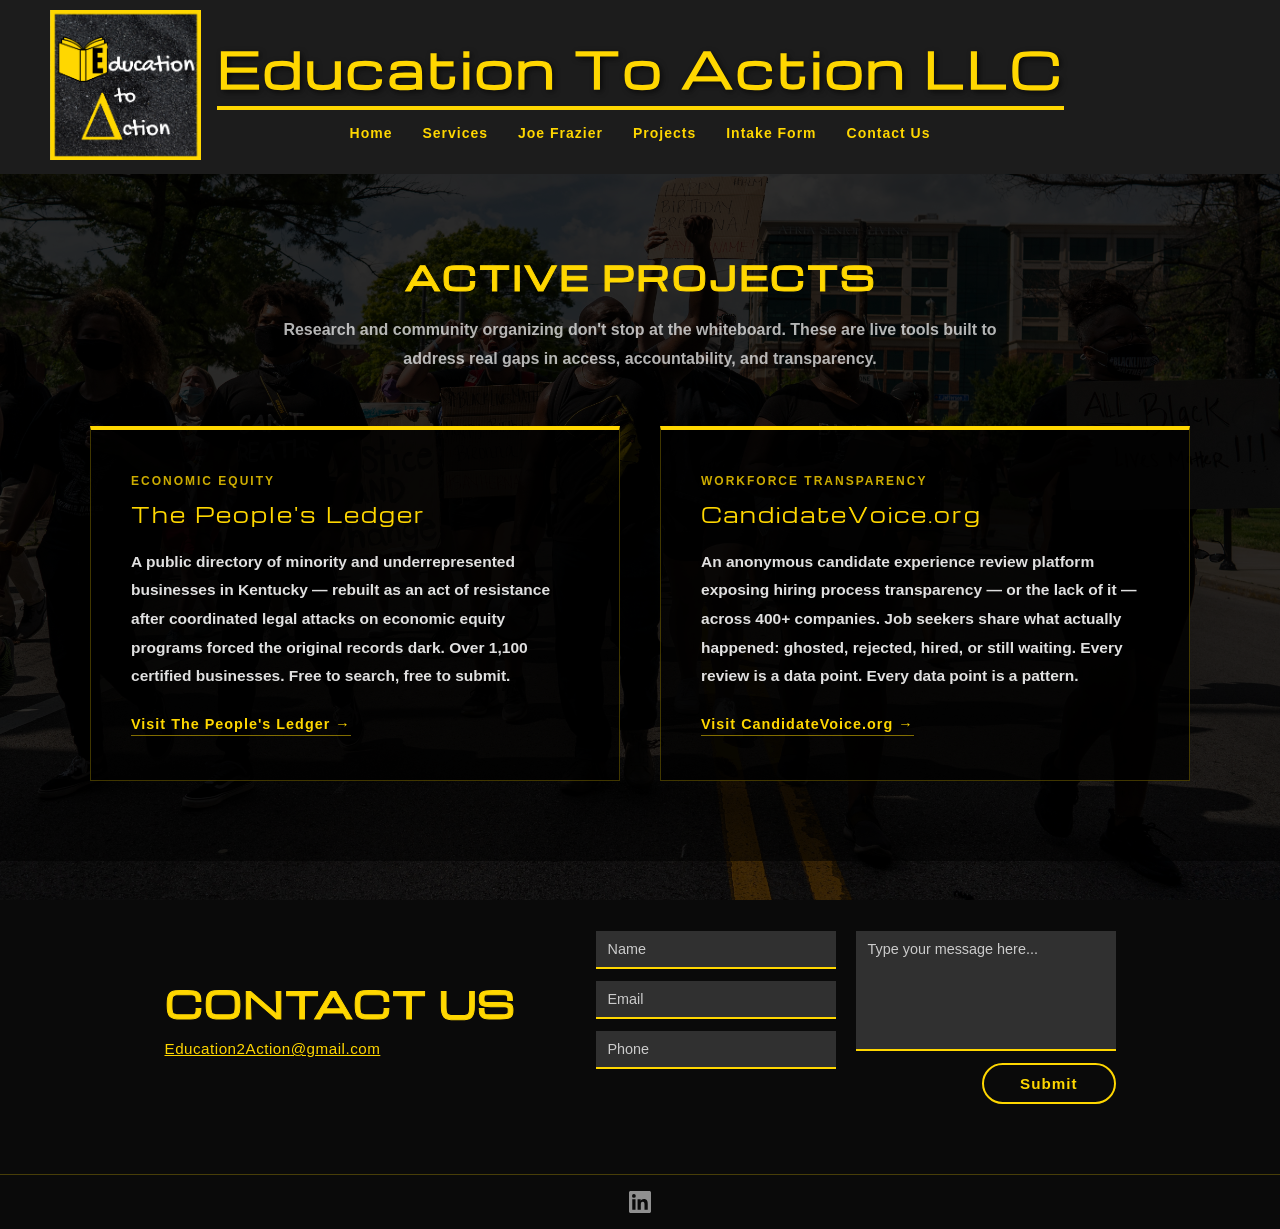
==== index.html @ 55d64c65 "Remove hero section - projects section leads directly after header" ====
<!DOCTYPE html>
<html lang="en">
<head>
    <meta charset="UTF-8">
    <meta name="viewport" content="width=device-width, initial-scale=1.0">
    <title>Education to Action LLC</title>
    <link rel="icon" type="image/x-icon" href="favicon.ico">
    <link rel="stylesheet" href="style.css">
    <style>
        /* ─── Projects Section ───────────────────────────────────── */
        .projects-section {
            position: relative;
            background-image: url('BLM_Background.jpg');
            background-size: cover;
            background-position: center;
            background-attachment: fixed;
            padding: 80px 40px;
        }

        .projects-section::before {
            content: '';
            position: absolute;
            inset: 0;
            background-color: rgba(0, 0, 0, 0.82);
            z-index: 0;
        }

        .projects-inner {
            position: relative;
            z-index: 1;
            max-width: 1100px;
            margin: 0 auto;
            text-align: center;
        }

        .projects-title {
            font-family: 'Michroma', sans-serif;
            font-size: 2rem;
            font-weight: 700;
            color: #FFD700;
            -webkit-text-stroke: 1px #FFD700;
            letter-spacing: 3px;
            margin-bottom: 16px;
        }

        .projects-subtitle {
            font-size: 1rem;
            color: rgba(255, 255, 255, 0.7);
            max-width: 720px;
            margin: 0 auto 52px;
            line-height: 1.8;
            font-weight: 600;
        }

        .projects-grid {
            display: grid;
            grid-template-columns: 1fr 1fr;
            gap: 40px;
            text-align: left;
        }

        .project-card {
            background-color: rgba(0, 0, 0, 0.80);
            border: 1px solid rgba(255, 215, 0, 0.25);
            border-top: 4px solid #FFD700;
            padding: 44px 40px;
            color: #ffffff;
            transition: border-color 0.3s ease, background-color 0.3s ease;
        }

        .project-card:hover {
            background-color: rgba(0, 0, 0, 0.95);
            border-color: rgba(255, 215, 0, 0.6);
            border-top-color: #FFD700;
        }

        .project-tag {
            font-size: 0.75rem;
            font-weight: 700;
            letter-spacing: 2px;
            text-transform: uppercase;
            color: #FFD700;
            margin-bottom: 12px;
        }

        .project-name {
            font-family: 'Michroma', sans-serif;
            font-size: clamp(1rem, 1.6vw, 1.25rem);
            font-weight: 400;
            color: #FFD700;
            letter-spacing: 2px;
            margin-bottom: 20px;
            line-height: 1.4;
        }

        .project-desc {
            font-size: 0.97rem;
            color: rgba(255, 255, 255, 0.88);
            line-height: 1.85;
            margin-bottom: 24px;
            font-weight: 600;
        }

        .project-link {
            display: inline-block;
            color: #FFD700;
            font-size: 0.9rem;
            font-weight: 700;
            letter-spacing: 1px;
            text-decoration: none;
            border-bottom: 1px solid rgba(255, 215, 0, 0.5);
            padding-bottom: 3px;
            transition: color 0.3s ease, border-color 0.3s ease;
        }

        .project-link:hover {
            color: #ffffff;
            border-color: #ffffff;
        }

        @media (max-width: 768px) {
            .projects-section {
                background-image: none;
                background-color: transparent;
                background-attachment: scroll;
                padding: 50px 20px;
            }

            .projects-section::before {
                display: none;
            }

            .projects-grid {
                grid-template-columns: 1fr;
                gap: 24px;
            }

            .project-card {
                padding: 30px 24px;
            }

            .projects-title {
                font-size: 1.4rem;
            }
        }
    </style>
</head>
<body>

    <header>
        <div class="logo">
            <img src="Gold_Logo.png" alt="Education to Action Logo">
        </div>
        <div class="nav-container">
            <div class="site-title">Education To Action LLC</div>
            <nav>
                <button class="hamburger" onclick="toggleMenu()" aria-label="Toggle menu">
                    &#9776;
                </button>
                <ul id="nav-menu">
                    <li><a href="index.html" onclick="closeMenu()">Home</a></li>
                    <li><a href="services.html" onclick="closeMenu()">Services</a></li>
                    <li><a href="Joe_Frazier.html" onclick="closeMenu()">Joe Frazier</a></li>
                    <li><a href="#projects" onclick="closeMenu()">Projects</a></li>
                    <li><a href="https://docs.google.com/forms/d/e/1FAIpQLScnRDvYLvn8VYq_FLqO-u11D0qY9zu-PwXoZ-S4VW2Ogkls2g/viewform?usp=header" target="_blank" onclick="closeMenu()">Intake Form</a></li>
                    <li><a href="#contact" onclick="closeMenu()">Contact Us</a></li>
                </ul>
            </nav>
        </div>
    </header>

    <!-- Projects Section -->
    <section class="projects-section" id="projects">
        <div class="projects-inner">
            <h2 class="projects-title">ACTIVE PROJECTS</h2>
            <p class="projects-subtitle">Research and community organizing don't stop at the whiteboard. These are live tools built to address real gaps in access, accountability, and transparency.</p>
            <div class="projects-grid">

                <div class="project-card">
                    <div class="project-tag">Economic Equity</div>
                    <h3 class="project-name">The People's Ledger</h3>
                    <p class="project-desc">A public directory of minority and underrepresented businesses in Kentucky — rebuilt as an act of resistance after coordinated legal attacks on economic equity programs forced the original records dark. Over 1,100 certified businesses. Free to search, free to submit.</p>
                    <a href="https://jfraz757.github.io/The_Peoples_Ledger" target="_blank" class="project-link">Visit The People's Ledger →</a>
                </div>

                <div class="project-card">
                    <div class="project-tag">Workforce Transparency</div>
                    <h3 class="project-name">CandidateVoice.org</h3>
                    <p class="project-desc">An anonymous candidate experience review platform exposing hiring process transparency — or the lack of it — across 400+ companies. Job seekers share what actually happened: ghosted, rejected, hired, or still waiting. Every review is a data point. Every data point is a pattern.</p>
                    <a href="https://candidatevoice.org" target="_blank" class="project-link">Visit CandidateVoice.org →</a>
                </div>

            </div>
        </div>
    </section>

    <!-- Contact / Footer Section -->
    <section class="contact-footer" id="contact">
        <div class="contact-inner">

            <div class="contact-left">
                <h2 class="contact-title">CONTACT US</h2>
                <a href="mailto:Education2Action@gmail.com" class="contact-email">
                    Education2Action@gmail.com
                </a>
            </div>

            <div class="contact-form">
                <div class="form-fields-left">
                    <input type="text" placeholder="Name" />
                    <input type="email" placeholder="Email" />
                    <input type="tel" placeholder="Phone" />
                </div>
                <div class="form-fields-right">
                    <textarea placeholder="Type your message here..."></textarea>
                    <button type="submit">Submit</button>
                </div>
            </div>

        </div>

        <div class="footer-bottom">
            <div class="footer-social">
                <a href="https://www.linkedin.com/company/education2action" target="_blank" aria-label="LinkedIn">
                    <svg xmlns="http://www.w3.org/2000/svg" width="22" height="22" viewBox="0 0 24 24" fill="currentColor">
                        <path d="M20.447 20.452h-3.554v-5.569c0-1.328-.027-3.037-1.852-3.037-1.853 0-2.136 1.445-2.136 2.939v5.667H9.351V9h3.414v1.561h.046c.477-.9 1.637-1.85 3.37-1.85 3.601 0 4.267 2.37 4.267 5.455v6.286zM5.337 7.433a2.062 2.062 0 0 1-2.063-2.065 2.064 2.064 0 1 1 2.063 2.065zm1.782 13.019H3.555V9h3.564v11.452zM22.225 0H1.771C.792 0 0 .774 0 1.729v20.542C0 23.227.792 24 1.771 24h20.451C23.2 24 24 23.227 24 22.271V1.729C24 .774 23.2 0 22.222 0h.003z"/>
                    </svg>
                </a>
            </div>
        </div>
    </section>

    <script>
        function toggleMenu() {
            const menu = document.getElementById('nav-menu');
            menu.classList.toggle('open');
        }

        function closeMenu() {
            const menu = document.getElementById('nav-menu');
            menu.classList.remove('open');
        }
    </script>

</body>
</html>
---- style.css ----
@import url('https://fonts.googleapis.com/css2?family=Michroma&display=swap');

/* ─── Reset ──────────────────────────────────────────────── */
* {
    margin: 0;
    padding: 0;
    box-sizing: border-box;
    font-family: Arial, Helvetica, sans-serif;
}

html, body {
    min-height: 100%;
    background-color: #1a1a1a;
}

/* ─── Header ─────────────────────────────────────────────── */
header {
    position: sticky;
    top: 0;
    width: 100%;
    display: flex;
    align-items: center;
    padding: 10px 50px;
    z-index: 10;
    background-color: rgba(30, 30, 30, 0.60);
}

.logo {
    flex: 0 0 auto;
    z-index: 1;
}

.logo img {
    height: 150px;
}

.nav-container {
    position: absolute;
    left: 0;
    right: 0;
    display: flex;
    flex-direction: column;
    align-items: center;
    pointer-events: none;
}

.nav-container > * {
    pointer-events: auto;
}

/* ─── Site Title ─────────────────────────────────────────── */
.site-title {
    font-family: 'Michroma', sans-serif;
    font-weight: 400;
    color: #FFD700;
    font-size: clamp(28px, 3.8vw, 56px);
    letter-spacing: 3px;
    -webkit-text-stroke: 1.5px #FFD700;
    padding-bottom: 4px;
    border-bottom: 4px solid #FFD700;
    margin-bottom: 14px;
    text-shadow: 2px 2px 6px rgba(0, 0, 0, 0.9);
    white-space: nowrap;
}

/* ─── Nav Links ──────────────────────────────────────────── */
.hamburger {
    display: none;
}

nav ul {
    display: flex;
    list-style: none;
    gap: 30px;
}

nav a {
    text-decoration: none;
    color: #FFD700;
    font-family: Arial, Helvetica, sans-serif;
    font-weight: 700;
    font-size: 14px;
    letter-spacing: 1px;
    transition: color 0.3s ease;
}

nav a:hover {
    color: #ffffff;
}

/* ─── Hero ───────────────────────────────────────────────── */
.hero {
    position: relative;
    min-height: 100vh;
    display: flex;
    justify-content: center;
    align-items: center;
    text-align: center;
    background-image: url('BLM_Background.jpg');
    background-size: cover;
    background-position: center;
    background-attachment: fixed;
}

.hero-overlay {
    display: none;
}

.hero-content {
    position: relative;
    z-index: 2;
    color: #ffffff;
    max-width: 1000px;
    width: 82%;
    padding: 50px 70px;
    background-color: rgba(0, 0, 0, 0.62);
    border-radius: 2px;
    text-align: center;
    margin-top: 200px;
}

.hero-content h1 {
    font-size: clamp(1.8rem, 2.5vw, 2.2rem);
    font-weight: 700;
    margin-bottom: 16px;
    letter-spacing: 0.5px;
    line-height: 1.3;
    color: #ffffff;
}

.hero-content h1::after {
    content: '';
    display: block;
    width: 60px;
    height: 3px;
    background-color: #ffffff;
    margin: 12px auto 0;
}

.hero-content p {
    font-size: 1.25rem;
    line-height: 1.85;
    color: #ffffff;
    text-shadow: 1px 1px 4px rgba(0, 0, 0, 0.8);
    font-weight: 600;
}

/* ─── Projects Section ───────────────────────────────────── */
.projects-section {
    position: relative;
    background-image: url('BLM_Background.jpg');
    background-size: cover;
    background-position: center;
    background-attachment: fixed;
    padding: 80px 40px;
}

.projects-section::before {
    content: '';
    position: absolute;
    inset: 0;
    background-color: rgba(0, 0, 0, 0.82);
    z-index: 0;
}

.projects-inner {
    position: relative;
    z-index: 1;
    max-width: 1100px;
    margin: 0 auto;
    text-align: center;
}

.projects-title {
    font-family: 'Michroma', sans-serif;
    font-size: 2rem;
    font-weight: 700;
    color: #FFD700;
    -webkit-text-stroke: 1px #FFD700;
    letter-spacing: 3px;
    margin-bottom: 16px;
}

.projects-subtitle {
    font-size: 1rem;
    color: rgba(255, 255, 255, 0.65);
    max-width: 680px;
    margin: 0 auto 52px;
    line-height: 1.8;
}

.projects-grid {
    display: grid;
    grid-template-columns: 1fr 1fr;
    gap: 28px;
    text-align: left;
}

.project-card {
    background-color: rgba(0, 0, 0, 0.80);
    border: 1px solid rgba(255, 215, 0, 0.25);
    border-top: 4px solid #FFD700;
    padding: 44px 40px;
    color: #ffffff;
    transition: border-color 0.3s ease, background-color 0.3s ease;
}

.project-card:hover {
    background-color: rgba(0, 0, 0, 0.95);
    border-color: rgba(255, 215, 0, 0.6);
    border-top-color: #FFD700;
}

.project-icon {
    font-size: 2rem;
    margin-bottom: 14px;
}

.project-tag {
    font-size: 0.7rem;
    font-weight: 700;
    letter-spacing: 2px;
    text-transform: uppercase;
    color: #FFD700;
    margin-bottom: 10px;
    opacity: 0.8;
}

.project-name {
    font-family: 'Michroma', sans-serif;
    font-size: 1.2rem;
    color: #ffffff;
    letter-spacing: 1px;
    margin-bottom: 14px;
}

.project-desc {
    font-size: 0.95rem;
    color: rgba(255, 255, 255, 0.88);
    line-height: 1.85;
    margin-bottom: 24px;
    font-weight: 600;
}

.project-link {
    display: inline-block;
    color: #FFD700;
    font-size: 0.85rem;
    font-weight: 700;
    letter-spacing: 0.5px;
    text-decoration: none;
    border-bottom: 1px solid rgba(255, 215, 0, 0.4);
    padding-bottom: 2px;
    transition: color 0.3s ease, border-color 0.3s ease;
}

.project-link:hover {
    color: #ffffff;
    border-color: #ffffff;
}

/* ─── Contact / Footer Section ───────────────────────────── */
.contact-footer {
    position: relative;
    background-image: url('BLM_Background.jpg');
    background-size: cover;
    background-position: bottom center;
    background-attachment: fixed;
}

.contact-footer::before {
    content: '';
    position: absolute;
    inset: 0;
    background-color: rgba(0, 0, 0, 0.60);
    z-index: 0;
}

.contact-inner {
    position: relative;
    z-index: 1;
    display: flex;
    align-items: center;
    justify-content: center;
    gap: 80px;
    padding: 70px 80px;
}

.contact-left {
    display: flex;
    flex-direction: column;
    align-items: flex-start;
    gap: 12px;
}

.contact-title {
    font-family: 'Michroma', sans-serif;
    font-size: 2.2rem;
    font-weight: 700;
    color: #FFD700;
    -webkit-text-stroke: 1px #FFD700;
    letter-spacing: 2px;
    margin: 0;
}

.contact-email {
    color: #FFD700;
    font-size: 0.95rem;
    text-decoration: underline;
    letter-spacing: 0.5px;
    transition: color 0.3s ease;
}

.contact-email:hover {
    color: #ffffff;
}

.contact-form {
    display: flex;
    gap: 20px;
    align-items: flex-start;
}

.form-fields-left {
    display: flex;
    flex-direction: column;
    gap: 12px;
}

.form-fields-right {
    display: flex;
    flex-direction: column;
    gap: 12px;
    align-items: flex-end;
}

.contact-form input,
.contact-form textarea {
    background-color: rgba(60, 60, 60, 0.75);
    border: none;
    border-bottom: 2px solid #FFD700;
    color: #ffffff;
    font-family: Arial, Helvetica, sans-serif;
    font-size: 0.9rem;
    padding: 10px 12px;
    outline: none;
    width: 240px;
}

.contact-form input::placeholder,
.contact-form textarea::placeholder {
    color: rgba(255, 255, 255, 0.75);
}

.contact-form textarea {
    width: 260px;
    height: 120px;
    resize: none;
    border: none;
    border-bottom: 2px solid #FFD700;
}

.contact-form button {
    background-color: transparent;
    border: 2px solid #FFD700;
    color: #FFD700;
    font-family: Arial, Helvetica, sans-serif;
    font-size: 0.95rem;
    font-weight: 700;
    padding: 10px 36px;
    border-radius: 25px;
    cursor: pointer;
    letter-spacing: 1px;
    transition: background-color 0.3s ease, color 0.3s ease;
}

.contact-form button:hover {
    background-color: #FFD700;
    color: #1a1a1a;
}

/* ─── Footer Bottom ──────────────────────────────────────── */
.footer-bottom {
    position: relative;
    z-index: 1;
    display: flex;
    justify-content: center;
    align-items: center;
    padding: 16px 80px;
    border-top: 1px solid rgba(255, 215, 0, 0.25);
}

.footer-social {
    display: flex;
    gap: 20px;
    align-items: center;
}

.footer-social a {
    color: rgba(255, 255, 255, 0.55);
    text-decoration: none;
    font-size: 0.9rem;
    transition: color 0.3s ease;
}

.footer-social a:hover {
    color: #FFD700;
}

.footer-social a svg {
    display: block;
    color: rgba(255, 255, 255, 0.55);
    transition: color 0.3s ease;
}

.footer-social a:hover svg {
    color: #FFD700;
}

/* ─── Mobile ─────────────────────────────────────────────── */
@media (max-width: 768px) {

    body {
        background-image: url('BLM_Background.jpg');
        background-size: cover;
        background-position: center;
        background-repeat: no-repeat;
        background-attachment: scroll;
    }

    header {
        flex-direction: column;
        align-items: center;
        padding: 15px 20px;
        position: relative;
        background-color: rgba(30, 30, 30, 0.90);
    }

    .logo img {
        height: 60px;
    }

    .nav-container {
        position: relative;
        left: auto;
        right: auto;
        width: 100%;
        margin-top: 8px;
    }

    .site-title {
        font-size: clamp(18px, 6vw, 28px);
        letter-spacing: 1px;
        white-space: normal;
        text-align: center;
        -webkit-text-stroke: 0.5px #FFD700;
    }

    .hamburger {
        display: block;
        background: none;
        border: 2px solid #FFD700;
        color: #FFD700;
        font-size: 22px;
        padding: 4px 12px;
        cursor: pointer;
        border-radius: 4px;
        margin: 8px auto 0;
    }

    nav ul {
        display: none;
        flex-direction: column;
        align-items: center;
        gap: 0;
        background-color: rgba(20, 20, 20, 0.95);
        width: 100%;
        padding: 10px 0;
        margin-top: 8px;
        border-top: 1px solid rgba(255, 215, 0, 0.3);
    }

    nav ul.open {
        display: flex;
    }

    nav ul li {
        width: 100%;
        text-align: center;
    }

    nav a {
        display: block;
        padding: 12px 0;
        font-size: 14px;
        border-bottom: 1px solid rgba(255, 215, 0, 0.15);
        width: 100%;
    }

    .hero {
        background-image: none;
        background-color: transparent;
        background-attachment: scroll;
        min-height: auto;
        padding: 40px 0 60px;
        display: flex;
        align-items: center;
        justify-content: center;
    }

    .hero-content {
        width: 92%;
        padding: 30px 25px;
        margin-top: 0;
        margin-bottom: 40px;
        text-align: left;
    }

    .hero-content h1 {
        font-size: 1.4rem;
        text-align: left;
    }

    .hero-content p {
        font-size: 1rem;
        line-height: 1.7;
        text-align: left;
    }

    .contact-footer {
        background-image: none;
        background-color: transparent;
        background-attachment: scroll;
    }

    .contact-inner {
        flex-direction: column;
        align-items: center;
        gap: 30px;
        padding: 40px 25px;
        text-align: center;
    }

    .contact-left {
        align-items: center;
    }

    .contact-title {
        font-size: 1.6rem;
    }

    .contact-form {
        flex-direction: column;
        width: 100%;
        gap: 12px;
    }

    .form-fields-left,
    .form-fields-right {
        width: 100%;
        align-items: stretch;
    }

    .contact-form input,
    .contact-form textarea {
        width: 100%;
    }

    .contact-form textarea {
        width: 100%;
        height: 100px;
    }

    .contact-form button {
        width: 100%;
    }

    .footer-bottom {
        padding: 16px 20px;
    }

    .projects-inner {
        padding: 52px 24px;
    }

    .projects-title {
        font-size: 1.4rem;
    }

    .projects-grid {
        grid-template-columns: 1fr;
        gap: 20px;
    }

    .project-card {
        padding: 30px 24px;
        background-color: rgba(0, 0, 0, 0.80);
    }

    .projects-section {
        background-image: none;
        background-color: transparent;
        background-attachment: scroll;
        padding: 50px 20px;
    }

    .projects-section::before {
        display: none;
    }

    .project-desc {
        font-size: 0.9rem;
    }
}
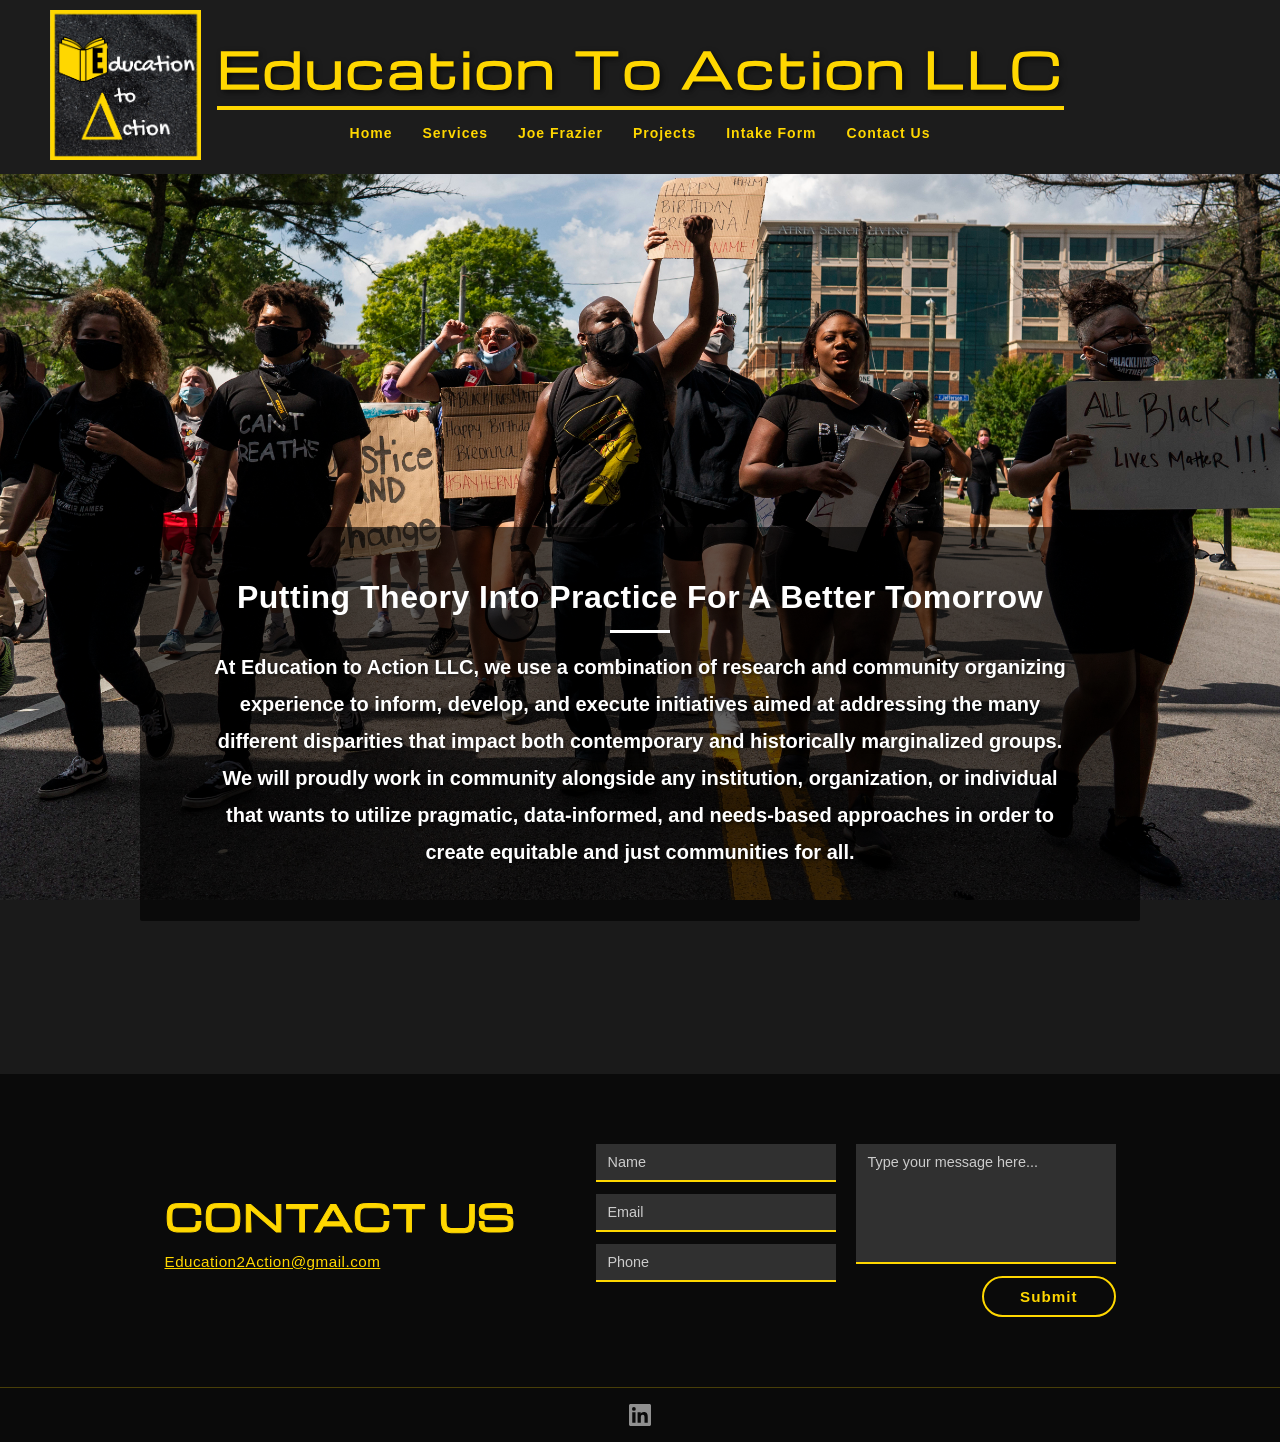
==== commit 37a4cdd3: "Restore homepage, add standalone projects page" ====
--- a/index.html
+++ b/index.html
@@ -6,144 +6,6 @@
     <title>Education to Action LLC</title>
     <link rel="icon" type="image/x-icon" href="favicon.ico">
     <link rel="stylesheet" href="style.css">
-    <style>
-        /* ─── Projects Section ───────────────────────────────────── */
-        .projects-section {
-            position: relative;
-            background-image: url('BLM_Background.jpg');
-            background-size: cover;
-            background-position: center;
-            background-attachment: fixed;
-            padding: 80px 40px;
-        }
-
-        .projects-section::before {
-            content: '';
-            position: absolute;
-            inset: 0;
-            background-color: rgba(0, 0, 0, 0.82);
-            z-index: 0;
-        }
-
-        .projects-inner {
-            position: relative;
-            z-index: 1;
-            max-width: 1100px;
-            margin: 0 auto;
-            text-align: center;
-        }
-
-        .projects-title {
-            font-family: 'Michroma', sans-serif;
-            font-size: 2rem;
-            font-weight: 700;
-            color: #FFD700;
-            -webkit-text-stroke: 1px #FFD700;
-            letter-spacing: 3px;
-            margin-bottom: 16px;
-        }
-
-        .projects-subtitle {
-            font-size: 1rem;
-            color: rgba(255, 255, 255, 0.7);
-            max-width: 720px;
-            margin: 0 auto 52px;
-            line-height: 1.8;
-            font-weight: 600;
-        }
-
-        .projects-grid {
-            display: grid;
-            grid-template-columns: 1fr 1fr;
-            gap: 40px;
-            text-align: left;
-        }
-
-        .project-card {
-            background-color: rgba(0, 0, 0, 0.80);
-            border: 1px solid rgba(255, 215, 0, 0.25);
-            border-top: 4px solid #FFD700;
-            padding: 44px 40px;
-            color: #ffffff;
-            transition: border-color 0.3s ease, background-color 0.3s ease;
-        }
-
-        .project-card:hover {
-            background-color: rgba(0, 0, 0, 0.95);
-            border-color: rgba(255, 215, 0, 0.6);
-            border-top-color: #FFD700;
-        }
-
-        .project-tag {
-            font-size: 0.75rem;
-            font-weight: 700;
-            letter-spacing: 2px;
-            text-transform: uppercase;
-            color: #FFD700;
-            margin-bottom: 12px;
-        }
-
-        .project-name {
-            font-family: 'Michroma', sans-serif;
-            font-size: clamp(1rem, 1.6vw, 1.25rem);
-            font-weight: 400;
-            color: #FFD700;
-            letter-spacing: 2px;
-            margin-bottom: 20px;
-            line-height: 1.4;
-        }
-
-        .project-desc {
-            font-size: 0.97rem;
-            color: rgba(255, 255, 255, 0.88);
-            line-height: 1.85;
-            margin-bottom: 24px;
-            font-weight: 600;
-        }
-
-        .project-link {
-            display: inline-block;
-            color: #FFD700;
-            font-size: 0.9rem;
-            font-weight: 700;
-            letter-spacing: 1px;
-            text-decoration: none;
-            border-bottom: 1px solid rgba(255, 215, 0, 0.5);
-            padding-bottom: 3px;
-            transition: color 0.3s ease, border-color 0.3s ease;
-        }
-
-        .project-link:hover {
-            color: #ffffff;
-            border-color: #ffffff;
-        }
-
-        @media (max-width: 768px) {
-            .projects-section {
-                background-image: none;
-                background-color: transparent;
-                background-attachment: scroll;
-                padding: 50px 20px;
-            }
-
-            .projects-section::before {
-                display: none;
-            }
-
-            .projects-grid {
-                grid-template-columns: 1fr;
-                gap: 24px;
-            }
-
-            .project-card {
-                padding: 30px 24px;
-            }
-
-            .projects-title {
-                font-size: 1.4rem;
-            }
-        }
-    </style>
 </head>
 <body>
 
@@ -161,7 +23,7 @@
                     <li><a href="index.html" onclick="closeMenu()">Home</a></li>
                     <li><a href="services.html" onclick="closeMenu()">Services</a></li>
                     <li><a href="Joe_Frazier.html" onclick="closeMenu()">Joe Frazier</a></li>
-                    <li><a href="#projects" onclick="closeMenu()">Projects</a></li>
+                    <li><a href="projects.html" onclick="closeMenu()">Projects</a></li>
                     <li><a href="https://docs.google.com/forms/d/e/1FAIpQLScnRDvYLvn8VYq_FLqO-u11D0qY9zu-PwXoZ-S4VW2Ogkls2g/viewform?usp=header" target="_blank" onclick="closeMenu()">Intake Form</a></li>
                     <li><a href="#contact" onclick="closeMenu()">Contact Us</a></li>
                 </ul>
@@ -169,28 +31,12 @@
         </div>
     </header>
 
-    <!-- Projects Section -->
-    <section class="projects-section" id="projects">
-        <div class="projects-inner">
-            <h2 class="projects-title">ACTIVE PROJECTS</h2>
-            <p class="projects-subtitle">Research and community organizing don't stop at the whiteboard. These are live tools built to address real gaps in access, accountability, and transparency.</p>
-            <div class="projects-grid">
-
-                <div class="project-card">
-                    <div class="project-tag">Economic Equity</div>
-                    <h3 class="project-name">The People's Ledger</h3>
-                    <p class="project-desc">A public directory of minority and underrepresented businesses in Kentucky — rebuilt as an act of resistance after coordinated legal attacks on economic equity programs forced the original records dark. Over 1,100 certified businesses. Free to search, free to submit.</p>
-                    <a href="https://jfraz757.github.io/The_Peoples_Ledger" target="_blank" class="project-link">Visit The People's Ledger →</a>
-                </div>
-
-                <div class="project-card">
-                    <div class="project-tag">Workforce Transparency</div>
-                    <h3 class="project-name">CandidateVoice.org</h3>
-                    <p class="project-desc">An anonymous candidate experience review platform exposing hiring process transparency — or the lack of it — across 400+ companies. Job seekers share what actually happened: ghosted, rejected, hired, or still waiting. Every review is a data point. Every data point is a pattern.</p>
-                    <a href="https://candidatevoice.org" target="_blank" class="project-link">Visit CandidateVoice.org →</a>
-                </div>
-
-            </div>
+    <!-- Hero Section -->
+    <section class="hero" id="home">
+        <div class="hero-overlay"></div>
+        <div class="hero-content">
+            <h1>Putting Theory Into Practice For A Better Tomorrow</h1>
+            <p>At Education to Action LLC, we use a combination of research and community organizing experience to inform, develop, and execute initiatives aimed at addressing the many different disparities that impact both contemporary and historically marginalized groups. We will proudly work in community alongside any institution, organization, or individual that wants to utilize pragmatic, data-informed, and needs-based approaches in order to create equitable and just communities for all.</p>
         </div>
     </section>
 
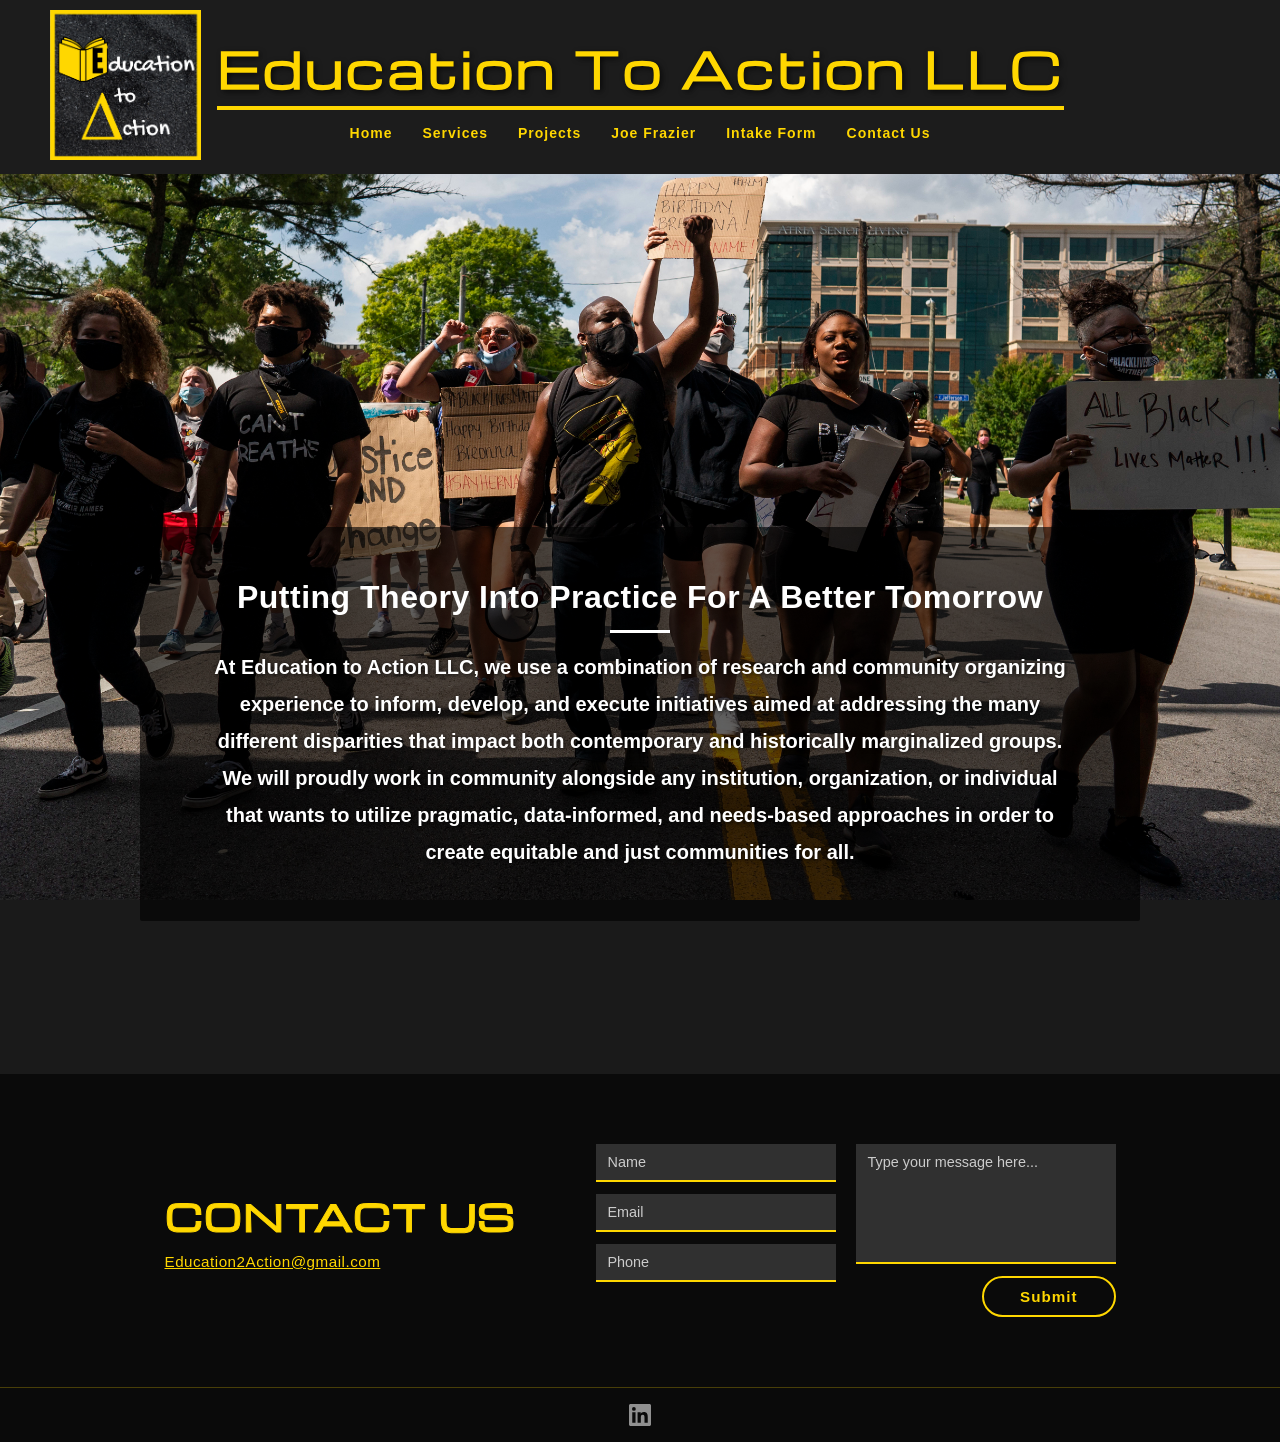
==== commit 4be60fc0: "Fix nav order and add Projects link to all pages" ====
--- a/index.html
+++ b/index.html
@@ -19,11 +19,11 @@
                 <button class="hamburger" onclick="toggleMenu()" aria-label="Toggle menu">
                     &#9776;
                 </button>
-                <ul id="nav-menu">
+                                <ul id="nav-menu">
                     <li><a href="index.html" onclick="closeMenu()">Home</a></li>
                     <li><a href="services.html" onclick="closeMenu()">Services</a></li>
+                    <li><a href="projects.html" onclick="closeMenu()">Projects</a></li>
                     <li><a href="Joe_Frazier.html" onclick="closeMenu()">Joe Frazier</a></li>
-                    <li><a href="projects.html" onclick="closeMenu()">Projects</a></li>
                     <li><a href="https://docs.google.com/forms/d/e/1FAIpQLScnRDvYLvn8VYq_FLqO-u11D0qY9zu-PwXoZ-S4VW2Ogkls2g/viewform?usp=header" target="_blank" onclick="closeMenu()">Intake Form</a></li>
                     <li><a href="#contact" onclick="closeMenu()">Contact Us</a></li>
                 </ul>
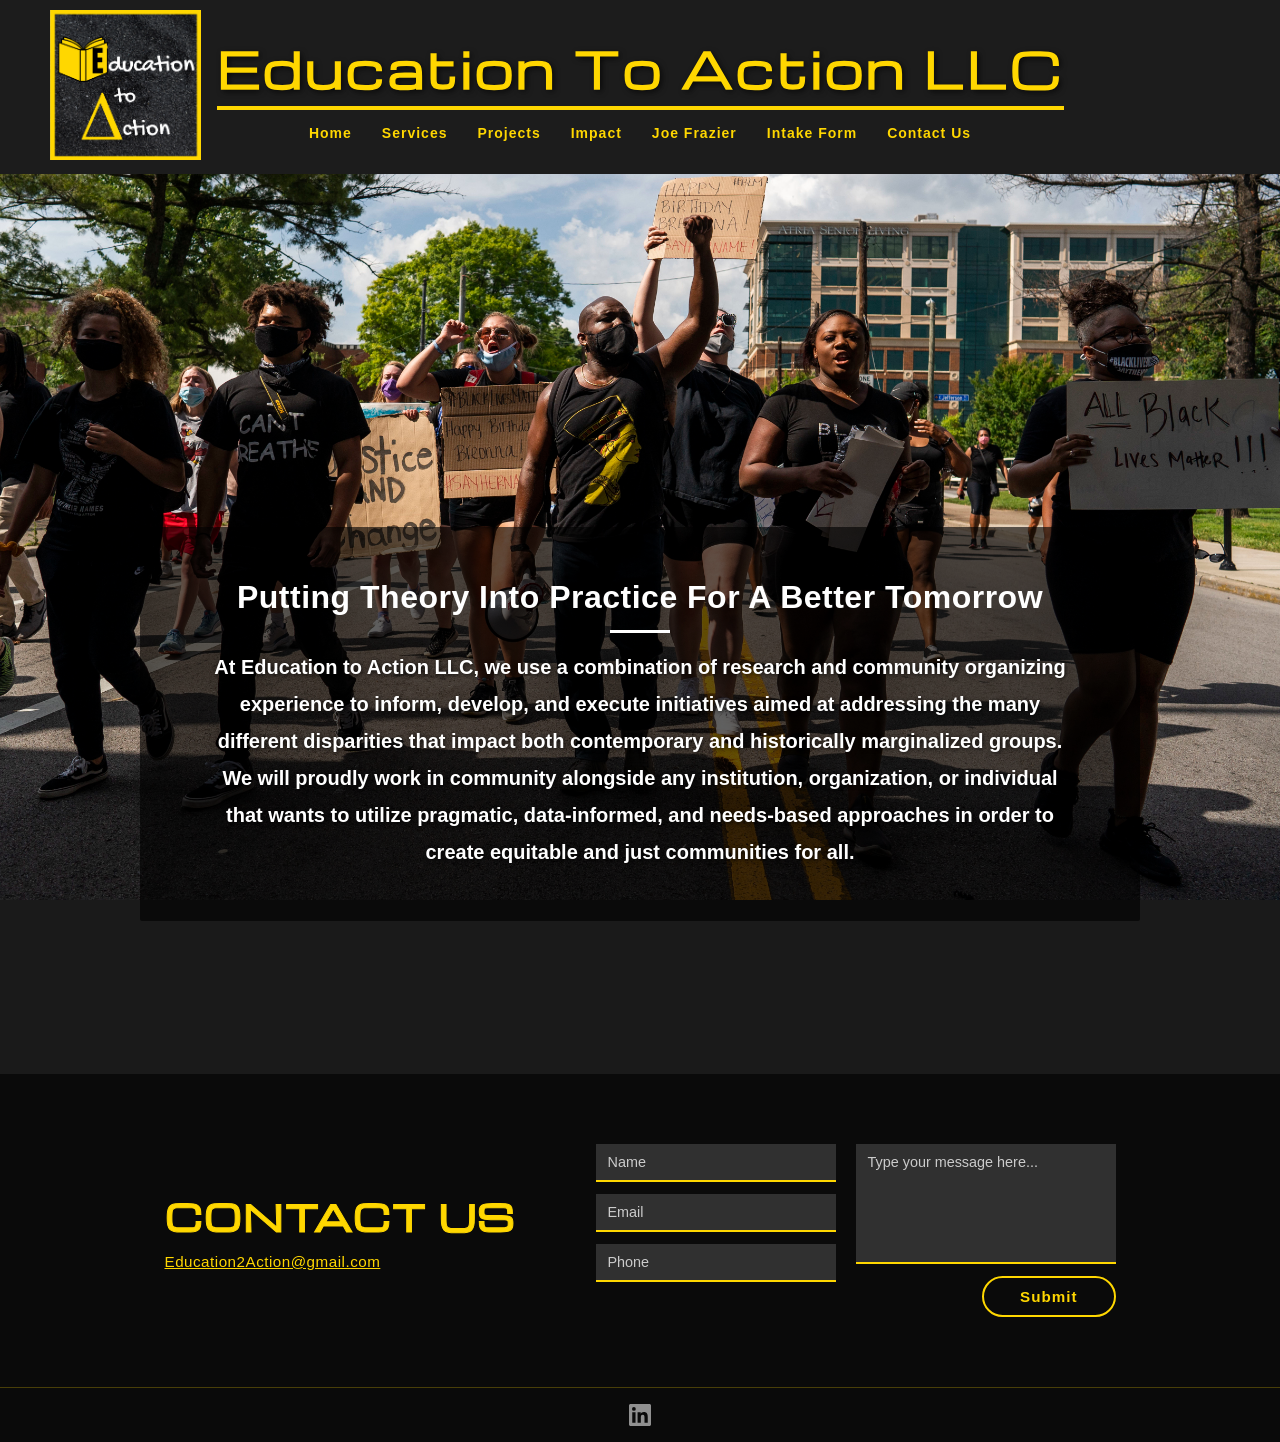
==== commit 188ba0a0: "Add Impact page and Civic Technology service, refresh nav, stats, and links" ====
--- a/index.html
+++ b/index.html
@@ -23,6 +23,7 @@
                     <li><a href="index.html" onclick="closeMenu()">Home</a></li>
                     <li><a href="services.html" onclick="closeMenu()">Services</a></li>
                     <li><a href="projects.html" onclick="closeMenu()">Projects</a></li>
+                    <li><a href="impact.html" onclick="closeMenu()">Impact</a></li>
                     <li><a href="Joe_Frazier.html" onclick="closeMenu()">Joe Frazier</a></li>
                     <li><a href="https://docs.google.com/forms/d/e/1FAIpQLScnRDvYLvn8VYq_FLqO-u11D0qY9zu-PwXoZ-S4VW2Ogkls2g/viewform?usp=header" target="_blank" onclick="closeMenu()">Intake Form</a></li>
                     <li><a href="#contact" onclick="closeMenu()">Contact Us</a></li>
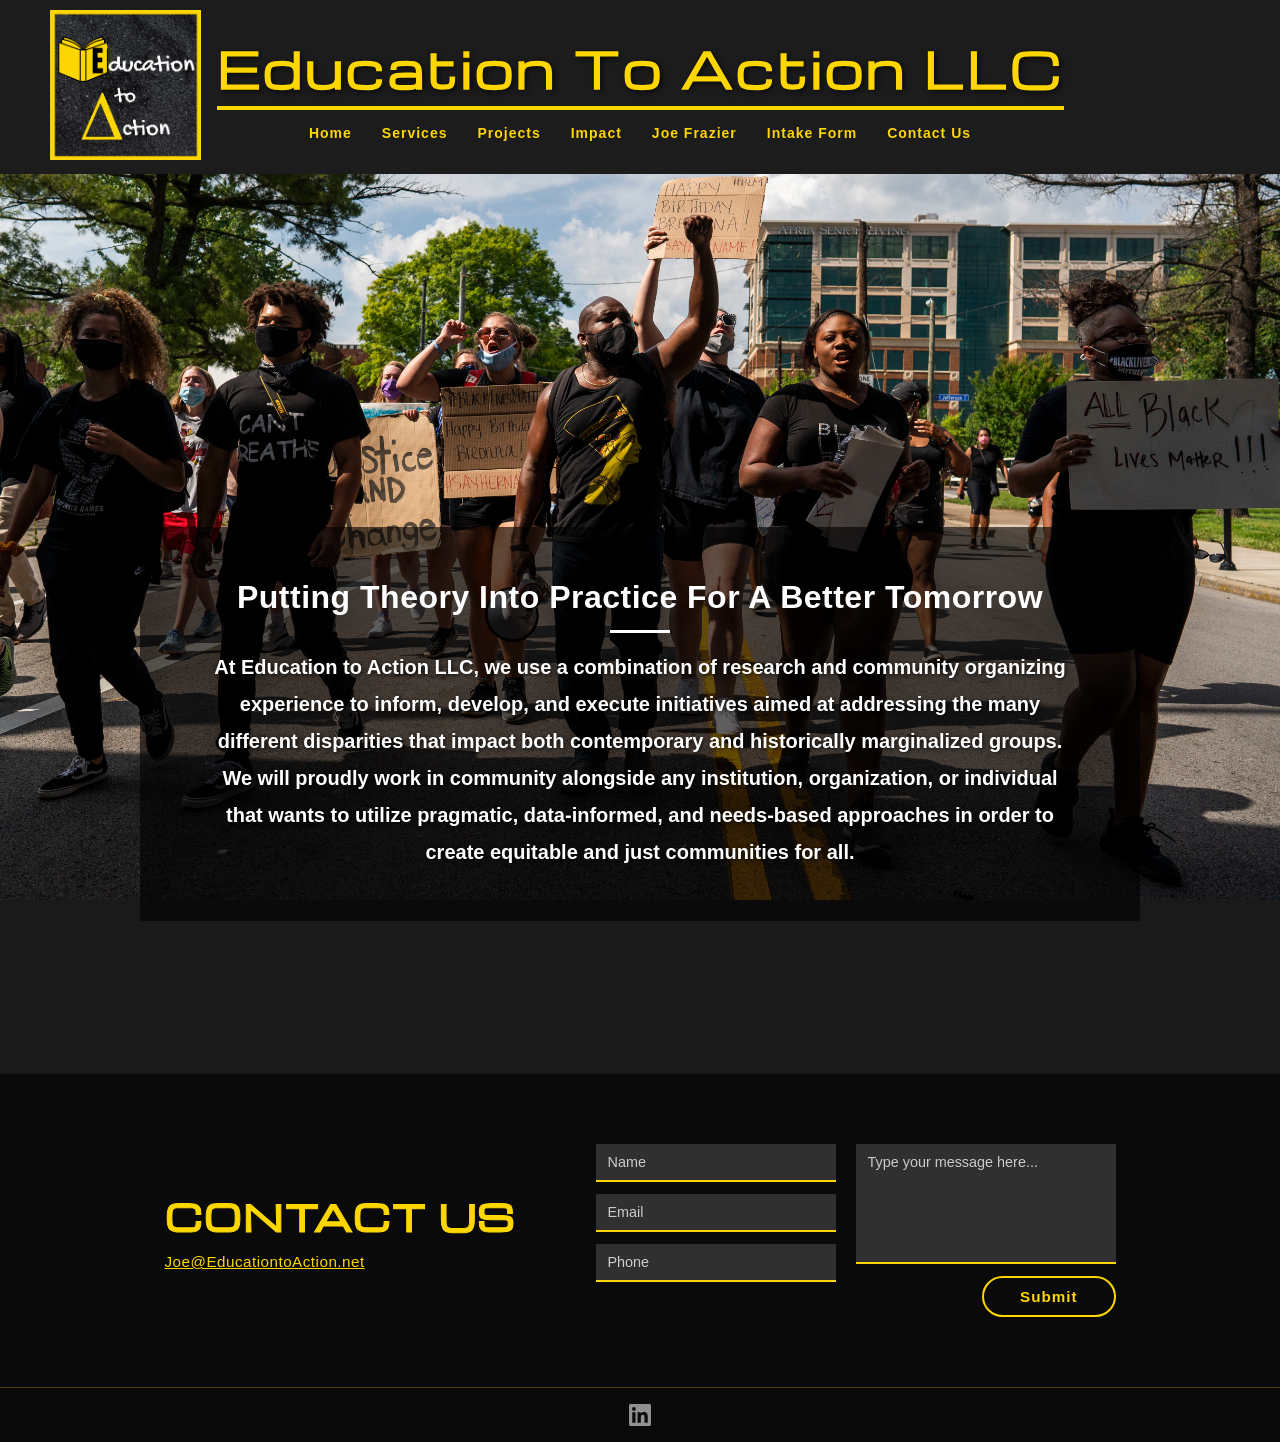
==== commit 45d094e1: "Updated the contact email" ====
--- a/index.html
+++ b/index.html
@@ -47,8 +47,8 @@
 
             <div class="contact-left">
                 <h2 class="contact-title">CONTACT US</h2>
-                <a href="mailto:Education2Action@gmail.com" class="contact-email">
-                    Education2Action@gmail.com
+                <a href="mailto:Joe@Educationtoaction.net" class="contact-email">
+                    Joe@EducationtoAction.net
                 </a>
             </div>
 
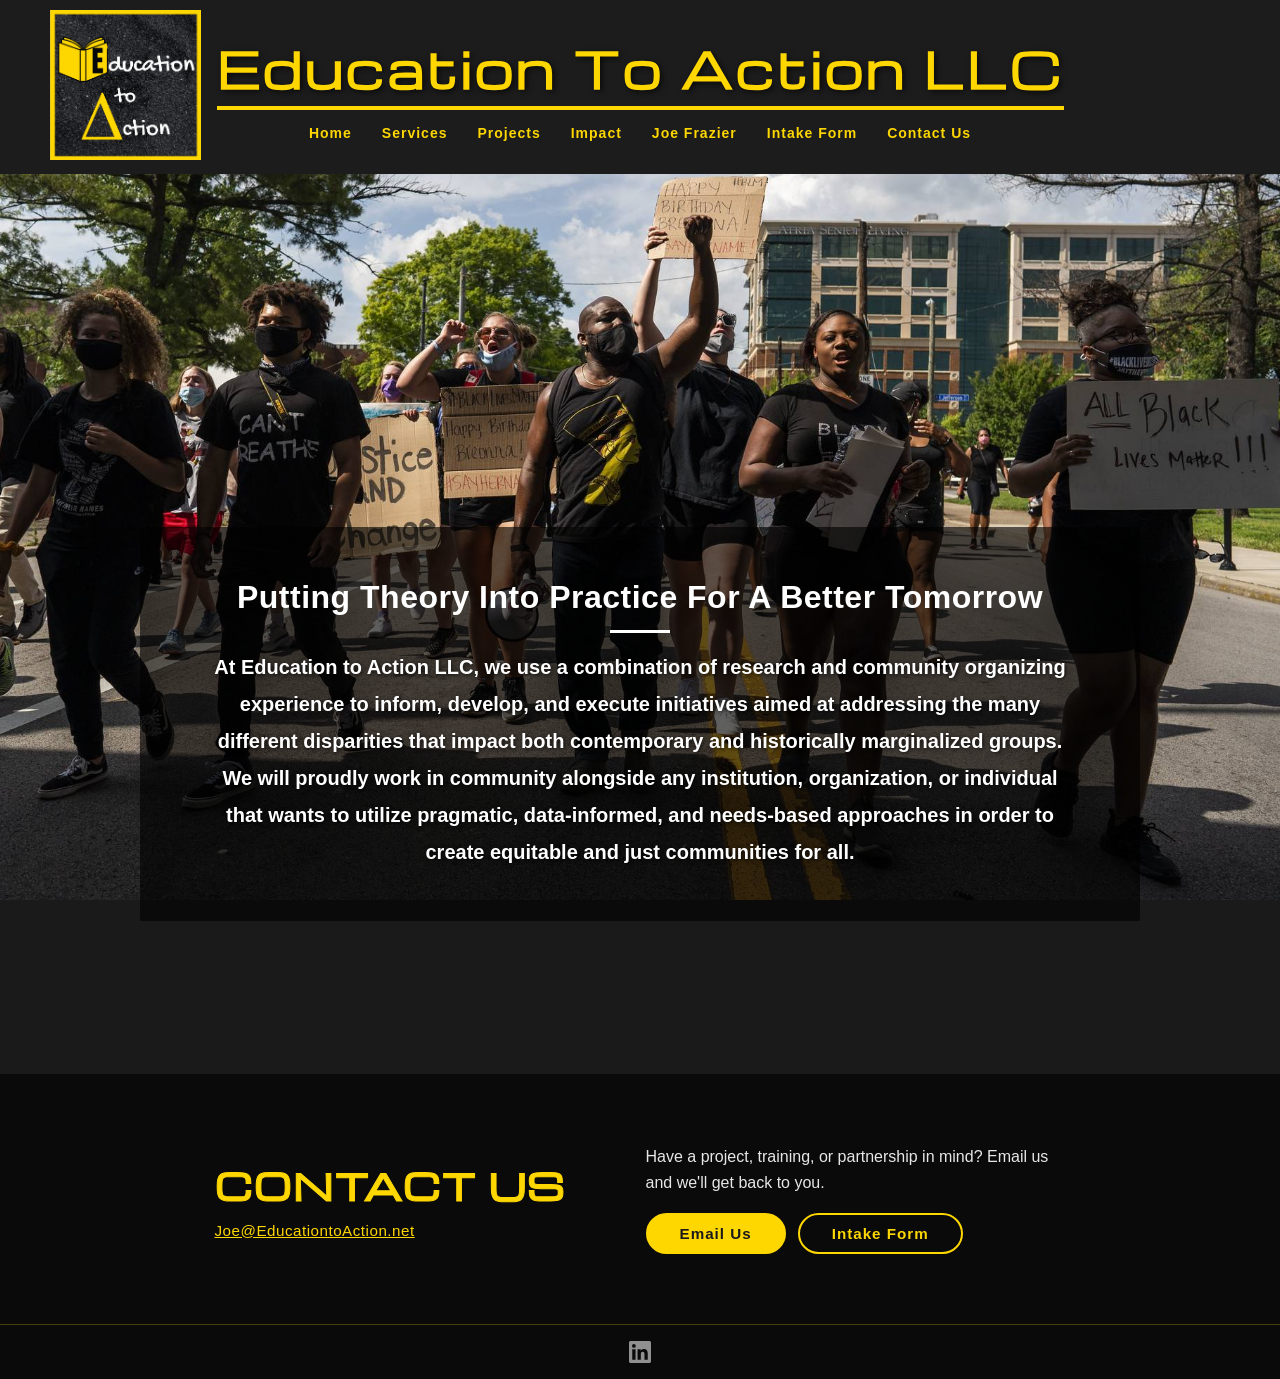
==== commit 23ab01bd: "Working contact buttons, live stats, smaller images, SEO metadata Replace the unconnected contact fo" ====
--- a/index.html
+++ b/index.html
@@ -3,7 +3,18 @@
 <head>
     <meta charset="UTF-8">
     <meta name="viewport" content="width=device-width, initial-scale=1.0">
-    <title>Education to Action LLC</title>
+    <title>Education to Action LLC – DEI Consulting, Research &amp; Facilitation | Louisville, KY</title>
+    <meta name="description" content="Education to Action LLC turns research into results: DEI consulting, facilitation, climate studies, workshops, and civic technology for institutions and communities. Based in Louisville, Kentucky.">
+    <link rel="canonical" href="https://educationtoaction.net/">
+    <meta property="og:type" content="website">
+    <meta property="og:site_name" content="Education to Action LLC">
+    <meta property="og:title" content="Education to Action LLC – DEI Consulting, Research &amp; Facilitation | Louisville, KY">
+    <meta property="og:description" content="Education to Action LLC turns research into results: DEI consulting, facilitation, climate studies, workshops, and civic technology for institutions and communities. Based in Louisville, Kentucky.">
+    <meta property="og:url" content="https://educationtoaction.net/">
+    <meta property="og:image" content="https://educationtoaction.net/Gold_Logo.png">
+    <meta name="twitter:card" content="summary">
+    <link rel="apple-touch-icon" href="favicon_io/apple-touch-icon.png">
+    <script type="application/ld+json">{"@context": "https://schema.org", "@graph": [{"@type": "ProfessionalService", "@id": "https://educationtoaction.net/#org", "name": "Education to Action LLC", "alternateName": "EtA", "url": "https://educationtoaction.net/", "logo": "https://educationtoaction.net/Gold_Logo.png", "email": "Joe@EducationtoAction.net", "description": "Research-driven DEI consulting, facilitation, workshops, and civic technology: putting theory into practice for equitable and just communities.", "address": {"@type": "PostalAddress", "addressLocality": "Louisville", "addressRegion": "KY", "addressCountry": "US"}, "areaServed": "United States", "founder": {"@id": "https://educationtoaction.net/Joe_Frazier#person"}, "sameAs": ["https://www.linkedin.com/company/education2action"], "knowsAbout": ["Diversity, equity, and inclusion", "Facilitation", "Climate studies", "Focus groups", "Community organizing", "Civic technology"]}, {"@type": "Person", "@id": "https://educationtoaction.net/Joe_Frazier#person", "name": "Joe Frazier", "url": "https://educationtoaction.net/Joe_Frazier", "image": "https://educationtoaction.net/Joe_Frazier_Bellarmine.avif", "jobTitle": "Founder, Education to Action LLC", "worksFor": {"@id": "https://educationtoaction.net/#org"}, "alumniOf": {"@type": "CollegeOrUniversity", "name": "Virginia Tech"}, "knowsAbout": ["Sociology", "Philosophy", "Diversity, equity, and inclusion", "Community organizing"]}]}</script>
     <link rel="icon" type="image/x-icon" href="favicon.ico">
     <link rel="stylesheet" href="style.css">
 </head>
@@ -20,11 +31,11 @@
                     &#9776;
                 </button>
                                 <ul id="nav-menu">
-                    <li><a href="index.html" onclick="closeMenu()">Home</a></li>
-                    <li><a href="services.html" onclick="closeMenu()">Services</a></li>
-                    <li><a href="projects.html" onclick="closeMenu()">Projects</a></li>
-                    <li><a href="impact.html" onclick="closeMenu()">Impact</a></li>
-                    <li><a href="Joe_Frazier.html" onclick="closeMenu()">Joe Frazier</a></li>
+                    <li><a href="./" onclick="closeMenu()">Home</a></li>
+                    <li><a href="services" onclick="closeMenu()">Services</a></li>
+                    <li><a href="projects" onclick="closeMenu()">Projects</a></li>
+                    <li><a href="impact" onclick="closeMenu()">Impact</a></li>
+                    <li><a href="Joe_Frazier" onclick="closeMenu()">Joe Frazier</a></li>
                     <li><a href="https://docs.google.com/forms/d/e/1FAIpQLScnRDvYLvn8VYq_FLqO-u11D0qY9zu-PwXoZ-S4VW2Ogkls2g/viewform?usp=header" target="_blank" onclick="closeMenu()">Intake Form</a></li>
                     <li><a href="#contact" onclick="closeMenu()">Contact Us</a></li>
                 </ul>
@@ -47,20 +58,16 @@
 
             <div class="contact-left">
                 <h2 class="contact-title">CONTACT US</h2>
-                <a href="mailto:Joe@Educationtoaction.net" class="contact-email">
+                <a href="mailto:Joe@EducationtoAction.net" class="contact-email">
                     Joe@EducationtoAction.net
                 </a>
             </div>
 
-            <div class="contact-form">
-                <div class="form-fields-left">
-                    <input type="text" placeholder="Name" />
-                    <input type="email" placeholder="Email" />
-                    <input type="tel" placeholder="Phone" />
-                </div>
-                <div class="form-fields-right">
-                    <textarea placeholder="Type your message here..."></textarea>
-                    <button type="submit">Submit</button>
+            <div class="contact-cta">
+                <p>Have a project, training, or partnership in mind? Email us and we'll get back to you.</p>
+                <div class="contact-buttons">
+                    <a href="mailto:Joe@EducationtoAction.net" class="contact-btn">Email Us</a>
+                    <a href="https://docs.google.com/forms/d/e/1FAIpQLScnRDvYLvn8VYq_FLqO-u11D0qY9zu-PwXoZ-S4VW2Ogkls2g/viewform" target="_blank" rel="noopener" class="contact-btn contact-btn-outline">Intake Form</a>
                 </div>
             </div>
 
--- a/style.css
+++ b/style.css
@@ -315,68 +315,64 @@
     color: #ffffff;
 }
 
-.contact-form {
-    display: flex;
-    gap: 20px;
-    align-items: flex-start;
-}
-
-.form-fields-left {
-    display: flex;
-    flex-direction: column;
+.contact-cta {
+    max-width: 420px;
+}
+
+.contact-cta p {
+    color: rgba(255, 255, 255, 0.9);
+    font-size: 1rem;
+    line-height: 1.6;
+    margin-bottom: 18px;
+}
+
+.contact-buttons {
+    display: flex;
+    flex-wrap: wrap;
     gap: 12px;
 }
 
-.form-fields-right {
-    display: flex;
-    flex-direction: column;
-    gap: 12px;
-    align-items: flex-end;
-}
-
-.contact-form input,
-.contact-form textarea {
-    background-color: rgba(60, 60, 60, 0.75);
-    border: none;
-    border-bottom: 2px solid #FFD700;
-    color: #ffffff;
-    font-family: Arial, Helvetica, sans-serif;
-    font-size: 0.9rem;
-    padding: 10px 12px;
-    outline: none;
-    width: 240px;
-}
-
-.contact-form input::placeholder,
-.contact-form textarea::placeholder {
-    color: rgba(255, 255, 255, 0.75);
-}
-
-.contact-form textarea {
-    width: 260px;
-    height: 120px;
-    resize: none;
-    border: none;
-    border-bottom: 2px solid #FFD700;
-}
-
-.contact-form button {
+.contact-btn {
+    display: inline-block;
+    background-color: #FFD700;
+    border: 2px solid #FFD700;
+    color: #1a1a1a;
+    font-size: 0.95rem;
+    font-weight: 700;
+    padding: 10px 32px;
+    border-radius: 25px;
+    letter-spacing: 1px;
+    text-decoration: none;
+    transition: background-color 0.3s ease, color 0.3s ease;
+}
+
+.contact-btn:hover {
     background-color: transparent;
-    border: 2px solid #FFD700;
-    color: #FFD700;
-    font-family: Arial, Helvetica, sans-serif;
-    font-size: 0.95rem;
-    font-weight: 700;
-    padding: 10px 36px;
-    border-radius: 25px;
-    cursor: pointer;
-    letter-spacing: 1px;
-    transition: background-color 0.3s ease, color 0.3s ease;
-}
-
-.contact-form button:hover {
+    color: #FFD700;
+}
+
+.contact-btn-outline {
+    background-color: transparent;
+    color: #FFD700;
+}
+
+.contact-btn-outline:hover {
     background-color: #FFD700;
     color: #1a1a1a;
+}
+
+/* Main heading kept for screen readers and search engines on pages whose visual
+   title is the site header. */
+.sr-only {
+    position: absolute;
+    width: 1px;
+    height: 1px;
+    padding: 0;
+    margin: -1px;
+    overflow: hidden;
+    clip: rect(0, 0, 0, 0);
+    white-space: nowrap;
+    border: 0;
 }
 
 /* ─── Footer Bottom ──────────────────────────────────────── */
@@ -549,30 +545,17 @@
         font-size: 1.6rem;
     }
 
-    .contact-form {
+    .contact-cta {
+        text-align: center;
+    }
+
+    .contact-buttons {
         flex-direction: column;
+    }
+
+    .contact-btn {
         width: 100%;
-        gap: 12px;
-    }
-
-    .form-fields-left,
-    .form-fields-right {
-        width: 100%;
-        align-items: stretch;
-    }
-
-    .contact-form input,
-    .contact-form textarea {
-        width: 100%;
-    }
-
-    .contact-form textarea {
-        width: 100%;
-        height: 100px;
-    }
-
-    .contact-form button {
-        width: 100%;
+        text-align: center;
     }
 
     .footer-bottom {
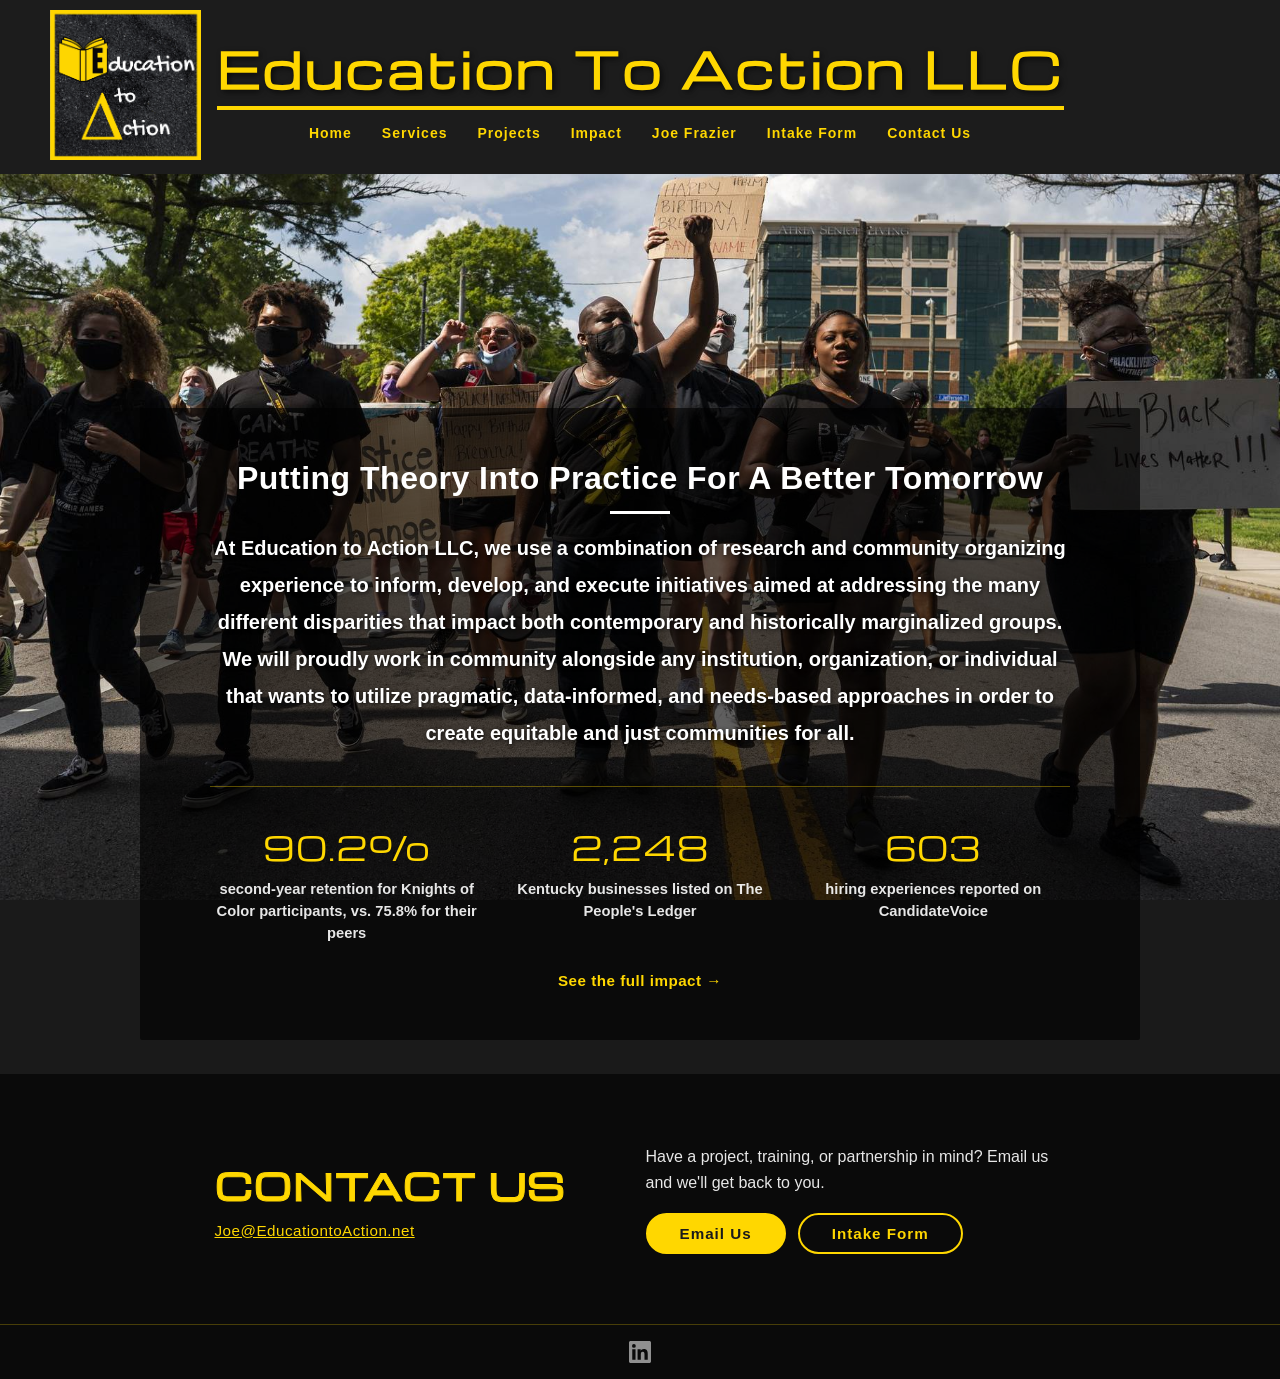
==== commit 04dce4f2: "Add home page proof strip and Services process line Home: three results under the intro (Knights of " ====
--- a/index.html
+++ b/index.html
@@ -49,6 +49,23 @@
         <div class="hero-content">
             <h1>Putting Theory Into Practice For A Better Tomorrow</h1>
             <p>At Education to Action LLC, we use a combination of research and community organizing experience to inform, develop, and execute initiatives aimed at addressing the many different disparities that impact both contemporary and historically marginalized groups. We will proudly work in community alongside any institution, organization, or individual that wants to utilize pragmatic, data-informed, and needs-based approaches in order to create equitable and just communities for all.</p>
+
+            <!-- Proof strip: results, linked to the Impact page -->
+            <div class="proof-strip">
+                <a class="proof-item" href="impact">
+                    <span class="proof-number">90.2%</span>
+                    <span class="proof-label">second-year retention for Knights of Color participants, vs. 75.8% for their peers</span>
+                </a>
+                <a class="proof-item" href="impact">
+                    <span class="proof-number" data-stat="ledger-businesses">2,248</span>
+                    <span class="proof-label">Kentucky businesses listed on The People's Ledger</span>
+                </a>
+                <a class="proof-item" href="impact">
+                    <span class="proof-number" data-stat="voice-reviews">603</span>
+                    <span class="proof-label">hiring experiences reported on CandidateVoice</span>
+                </a>
+            </div>
+            <a class="proof-more" href="impact">See the full impact &rarr;</a>
         </div>
     </section>
 
@@ -96,5 +113,7 @@
         }
     </script>
 
+    <script src="stats.js" defer></script>
+
 </body>
 </html>
--- a/style.css
+++ b/style.css
@@ -143,6 +143,59 @@
     color: #ffffff;
     text-shadow: 1px 1px 4px rgba(0, 0, 0, 0.8);
     font-weight: 600;
+}
+
+/* ─── Proof Strip (home) ─────────────────────────────────── */
+.proof-strip {
+    display: grid;
+    grid-template-columns: repeat(3, 1fr);
+    gap: 20px;
+    margin-top: 34px;
+    padding-top: 30px;
+    border-top: 1px solid rgba(255, 215, 0, 0.35);
+}
+
+.proof-item {
+    display: flex;
+    flex-direction: column;
+    align-items: center;
+    gap: 8px;
+    text-decoration: none;
+    padding: 6px;
+    border-radius: 4px;
+    transition: background-color 0.3s ease;
+}
+
+.proof-item:hover {
+    background-color: rgba(255, 215, 0, 0.08);
+}
+
+.proof-number {
+    font-family: 'Michroma', sans-serif;
+    font-size: clamp(1.6rem, 2.6vw, 2.2rem);
+    color: #FFD700;
+    letter-spacing: 1px;
+}
+
+.proof-label {
+    font-size: 0.92rem;
+    line-height: 1.5;
+    color: rgba(255, 255, 255, 0.9);
+    font-weight: 600;
+}
+
+.proof-more {
+    display: inline-block;
+    margin-top: 22px;
+    color: #FFD700;
+    font-weight: 700;
+    font-size: 0.95rem;
+    letter-spacing: 0.5px;
+    text-decoration: none;
+}
+
+.proof-more:hover {
+    text-decoration: underline;
 }
 
 /* ─── Projects Section ───────────────────────────────────── */
@@ -415,6 +468,11 @@
 
 /* ─── Mobile ─────────────────────────────────────────────── */
 @media (max-width: 768px) {
+    .proof-strip {
+        grid-template-columns: 1fr;
+        gap: 14px;
+    }
+
 
     body {
         background-image: url('BLM_Background.jpg');
